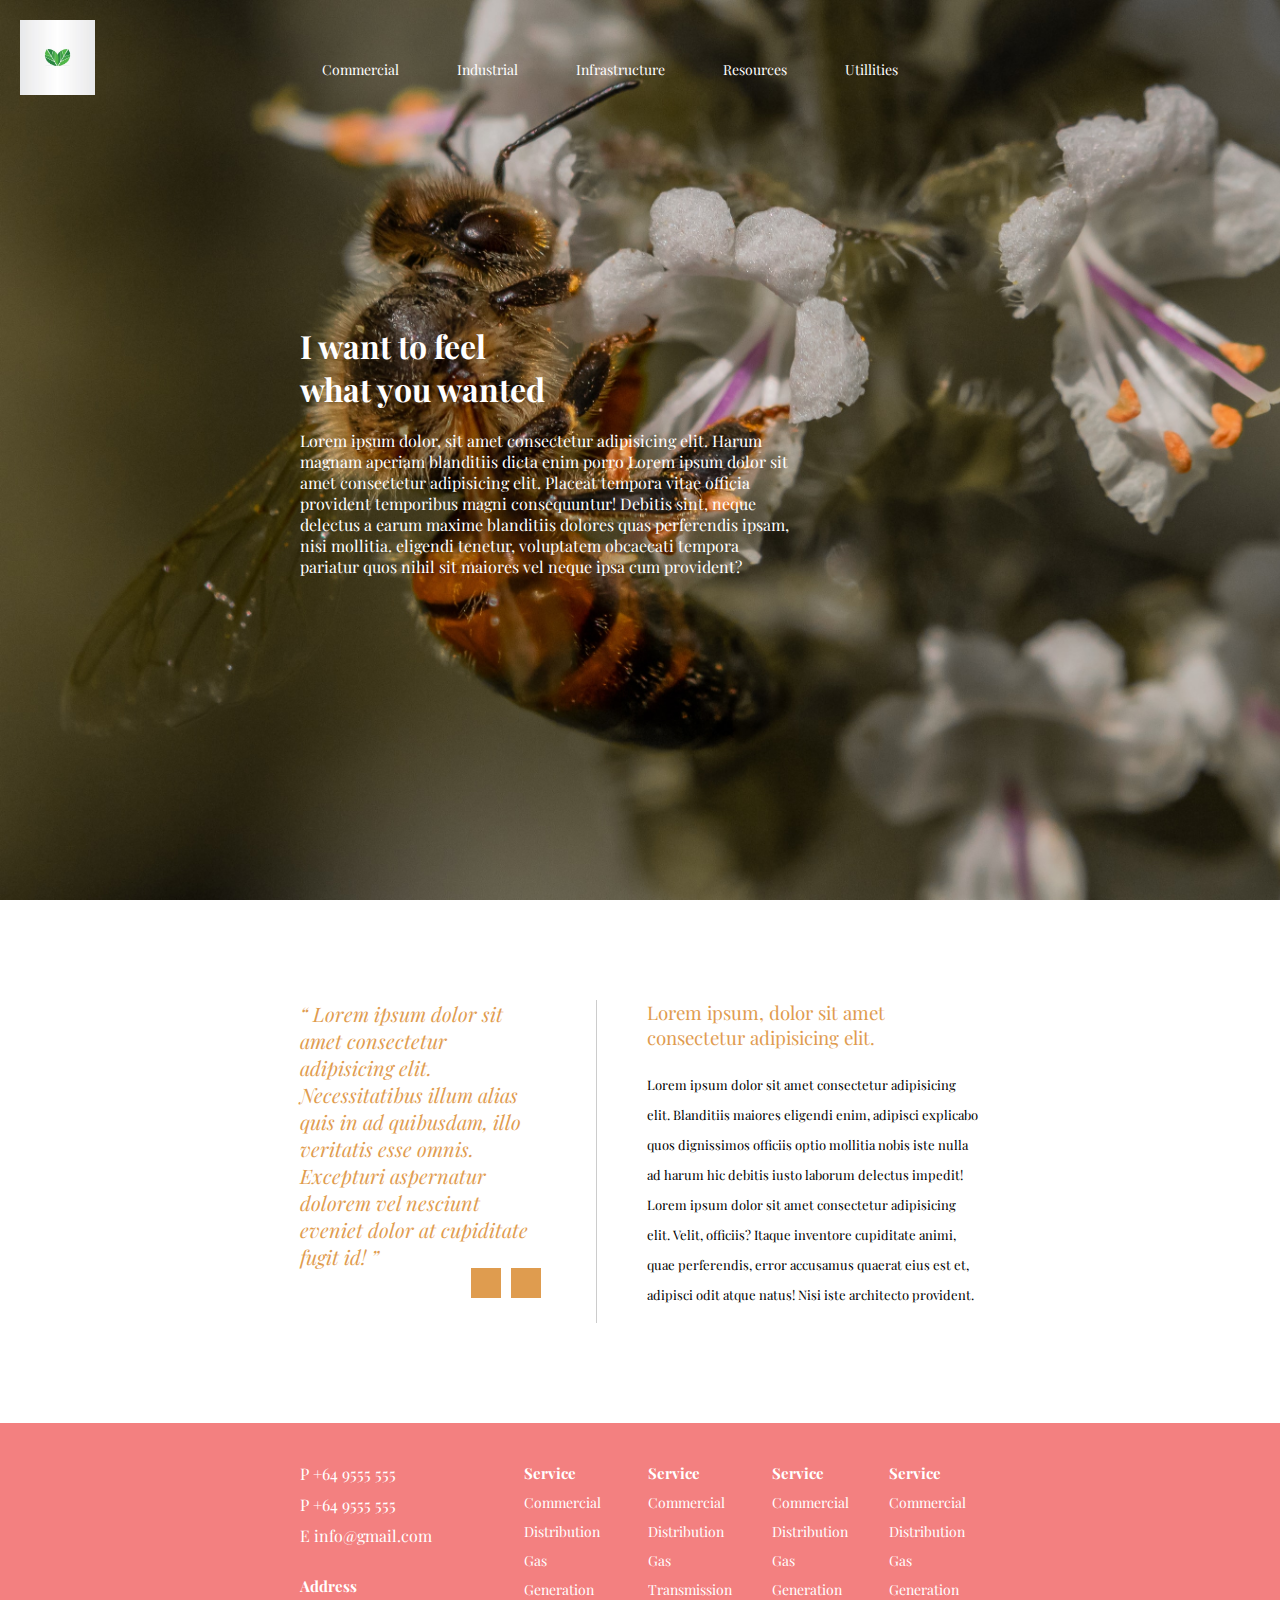
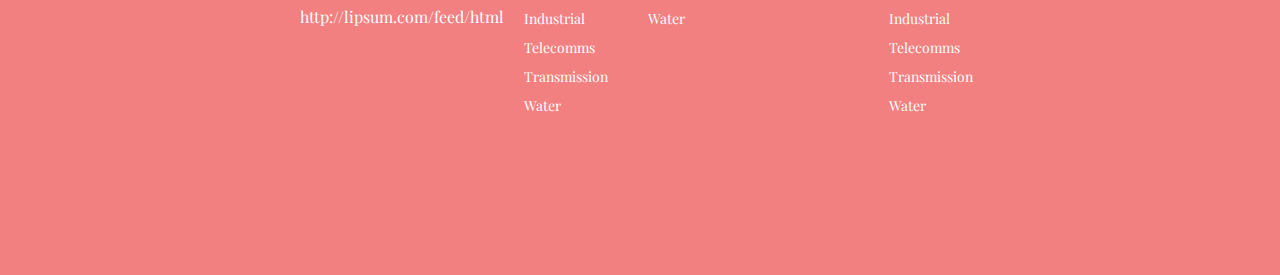
==== index.html @ 63a46d67 "Initial" ====
<!DOCTYPE html>
<html lang="en">

<head>
    <meta charset="UTF-8">
    <meta http-equiv="X-UA-Compatible" content="IE=edge">
    <meta name="viewport" content="width=device-width, initial-scale=1.0">
    <link rel="stylesheet" href="style.css">
    <link rel="stylesheet" href="https://cdnjs.cloudflare.com/ajax/libs/font-awesome/5.15.3/css/all.min.css"
        integrity="sha512-iBBXm8fW90+nuLcSKlbmrPcLa0OT92xO1BIsZ+ywDWZCvqsWgccV3gFoRBv0z+8dLJgyAHIhR35VZc2oM/gI1w=="
        crossorigin="anonymous" />
    <title>Organic</title>
</head>

<body>
    <header class="header">
        <div class="logo-area">
            <img class="logo" src="image/green-leaves-logo-eco-icon-vector-7251347.jpeg" alt="Organic logo">
        </div>
        <div class="menu-icons">
            <i class="fas fa-bars bars"></i>
            <i class="fas fa-times close"></i>
        </div>
        <ul class="menu">
            <li class="nav-item">
                <a href="#" class="nav-link">Commercial

                </a>
                <i class="fas arrow fa-sort-down"></i>

                <ul class="submenu">
                    <li class="nav-item">
                        <a href="#" class="nav-link">Link 1</a>

                    </li>
                    <li class="nav-item">
                        <a href="#" class="nav-link">Link 2</a>

                    </li>
                    <li class="nav-item">
                        <a href="#" class="nav-link">Link 3</a>
                    </li>
                    <li class="nav-item">
                        <a href="#" class="nav-link">Link 4

                        </a>
                        <i class="fas arrow fa-sort-down"></i>

                        <ul class="submenu-2">
                            <li class="nav-item">
                                <a href="#" class="nav-link">Link 1</a>

                            </li>
                            <li class="nav-item">
                                <a href="#" class="nav-link">Link 2</a>

                            </li>
                            <li class="nav-item">
                                <a href="#" class="nav-link">Link 3</a>
                            </li>
                            <li class="nav-item">
                                <a href="#" class="nav-link">Link 4</a>
                            </li>
                        </ul>
                    </li>
                </ul>
            </li>
            <li class="nav-item">
                <a href="#" class="nav-link">Industrial</a>
            </li>
            <li class="nav-item">
                <a href="#" class="nav-link">Infrastructure</a>
            </li>
            <li class="nav-item">
                <a href="#" class="nav-link">Resources</a>
            </li>
            <li class="nav-item">
                <a href="#" class="nav-link">Utillities</a>
            </li>
        </ul>
    </header>
    <div class="hero">
        <div class="hero-text">
            <h1>I want to feel what you wanted</h1>
            <p>Lorem ipsum dolor, sit amet consectetur adipisicing elit. Harum magnam aperiam blanditiis dicta enim
                porro
                Lorem ipsum dolor sit amet consectetur adipisicing elit. Placeat tempora vitae officia provident
                temporibus magni consequuntur! Debitis sint, neque delectus a earum maxime blanditiis dolores quas
                perferendis ipsam, nisi mollitia. eligendi tenetur, voluptatem obcaecati tempora pariatur quos nihil sit
                maiores vel neque ipsa cum provident?
            </p>
        </div>
    </div>
    <div class="slider">
        <div class="slider-left">
            <q>
                Lorem ipsum dolor sit amet consectetur adipisicing elit. Necessitatibus illum alias quis in ad
                quibusdam,
                illo veritatis esse omnis. Excepturi aspernatur dolorem vel nesciunt eveniet dolor at cupiditate fugit
                id!
            </q>
            <div class="slide-btn">
                <div class="btn-arrow-left">
                    <i class="fas fa-chevron-left"></i>
                </div>
                <div class="btn-arrow-right">
                    <i class="fas fa-chevron-right"></i>
                </div>
            </div>
        </div>
        <div class="slider-right">
            <h3 class="title">Lorem ipsum, dolor sit amet consectetur adipisicing elit.
            </h3>
            <p>Lorem ipsum dolor sit amet consectetur adipisicing elit. Blanditiis maiores eligendi enim, adipisci
                explicabo
                quos dignissimos officiis optio mollitia nobis iste nulla ad harum hic debitis iusto laborum
                delectus
                impedit! Lorem ipsum dolor sit amet consectetur adipisicing elit. Velit, officiis? Itaque inventore
                cupiditate animi, quae perferendis, error accusamus quaerat eius est et, adipisci odit atque natus!
                Nisi
                iste architecto provident.</p>
        </div>
    </div>
    <footer>
        <div class="getintouch">
            <div class="contact">
                <p>P +64 9555 555</p>
                <p>P +64 9555 555</p>
                <p>E info@gmail.com</p>
            </div>
            <div class="address">
                <h3>Address</h3>
                <a href="#">http://lipsum.com/feed/html</a>
            </div>
        </div>
        <div class="footer-menu">
            <div class="footer-menu-item">
                <h3>Service</h3>
                <ul>
                    <li>
                        <a href="#">Commercial</a>
                    </li>
                    <li>
                        <a href="#">Distribution</a>
                    </li>
                    <li>
                        <a href="#">Gas</a>
                    </li>
                    <li>
                        <a href="#">Generation</a>
                    </li>
                    <li>
                        <a href="#">Industrial</a>
                    </li>
                    <li>
                        <a href="#">Telecomms</a>
                    </li>
                    <li>
                        <a href="#">Transmission</a>
                    </li>
                    <li>
                        <a href="#">Water</a>
                    </li>
                </ul>
            </div>
            <div class="footer-menu-item">
                <h3>Service</h3>
                <ul>
                    <li>
                        <a href="#">Commercial</a>
                    </li>
                    <li>
                        <a href="#">Distribution</a>
                    </li>
                    <li>
                        <a href="#">Gas</a>
                    </li>

                    <li>
                        <a href="#">Transmission</a>
                    </li>
                    <li>
                        <a href="#">Water</a>
                    </li>
                </ul>
            </div>
            <div class="footer-menu-item">
                <h3>Service</h3>
                <ul>
                    <li>
                        <a href="#">Commercial</a>
                    </li>
                    <li>
                        <a href="#">Distribution</a>
                    </li>
                    <li>
                        <a href="#">Gas</a>
                    </li>
                    <li>
                        <a href="#">Generation</a>
                    </li>

                </ul>
            </div>
            <div class="footer-menu-item">
                <h3>Service</h3>
                <ul>
                    <li>
                        <a href="#">Commercial</a>
                    </li>
                    <li>
                        <a href="#">Distribution</a>
                    </li>
                    <li>
                        <a href="#">Gas</a>
                    </li>
                    <li>
                        <a href="#">Generation</a>
                    </li>
                    <li>
                        <a href="#">Industrial</a>
                    </li>
                    <li>
                        <a href="#">Telecomms</a>
                    </li>
                    <li>
                        <a href="#">Transmission</a>
                    </li>
                    <li>
                        <a href="#">Water</a>
                    </li>
                </ul>
            </div>
        </div>
    </footer>
    <script type="text/javascript">
        function toggleMenu() {
            document.querySelector(".header").classList.toggle("is-open")
        }
        document.querySelector(".menu-icons").addEventListener("click", toggleMenu)
    </script>
</body>

</html>
---- style.css ----
@import url('https://fonts.googleapis.com/css2?family=Playfair+Display:wght@400;500&display=swap');
*{
    margin: 0;
    padding: 0;
    font-family: 'Playfair Display', serif;
    box-sizing: border-box;
}
body{
    overflow-x: hidden;
}
header{
    position: absolute;
    top: 0;
    left: 0;
    align-items: center;
    display: flex;
    padding: 20px;
}

.logo{
    width: 75px;
    height: 75px;
}
.menu-icons{
    display: none;
}
.menu{
  padding-left: 200px;
  padding-top: 20px;
}
.menu li{
    position: relative;
    padding: 5px 10px;
}
.menu li,.menu a{
    font-size: 14px;
    display: inline-block;
    transition: all .5s;
}

.menu a {
    padding: 10px 17px;
    text-decoration: none;
    color: #fff;
}
.menu li:hover {
    background-color:rgb(243, 128, 128);
    color: #000;
}
.menu li:hover a{
    color: #000;
}
.menu .arrow{
    color: white;
}
.submenu .arrow{
    color: black;
}
.submenu li{
    display: flex;
    align-items: center;
    justify-content: space-between;
    cursor: pointer;
}
.submenu{
    position: absolute;
    width: 100%;
    left: 0;
    top: 100%;
    transition: all .5s;
    opacity: 0;
    background-color: white;
    transform: translateY(-30px);
    visibility: hidden;
}
.menu li:hover .submenu{
    transform: translateY(0);
    visibility: visible;
    opacity: 1;
}
.submenu-2{
    position: absolute;
    background-color: white;
    left: 100%;
    top: 0;
    width: 100%;
    opacity: 0;
    transform: translateX(-30px);
    transition: all .5s;
    visibility: hidden;
}
.submenu li:hover .submenu-2{
    opacity: 1;
    transform: translateX(0);
    visibility: visible;
}

.hero{
    background-image: url("/image/photo-1579167840597-2cda5cac883d.jpeg");
    width: 100vw;
    background-size: cover;
    height: 100vh;
    display: flex;
    flex-direction: column;
    justify-content: center;
    padding-left: 300px;
    color: #fff;
}
.hero-text{
    width: 50%;
}
.hero-text h1{
    width: 50%;
    margin-bottom: 20px;
}
.slider{
    display: flex;
    padding: 100px 300px;
    height: 100%;

}

.slider-left{

    border-right: 1px solid #ccc;
    padding-right: 50px;
    color: rgb(223, 156, 79);
    font-style: italic;
    font-size: 20px;
}

.close-quotation{

}

.slide-btn{
    display: flex;
    padding: 25px 0;
    float: right;
}
.btn-arrow-left,.btn-arrow-right{
    width: 30px;
    margin: 0 5px;
    cursor: pointer;
    display: flex;
    color: white;
    background-color:rgb(223, 156, 79) ;
    align-items: center;
    justify-content: center;
    font-size: 10px;
    height: 30px;
}
.btn-arrow-left:hover,.btn-arrow-right:hover{
    background-color: rgb(231, 186, 135);
}

.slider-right{
    padding-left: 50px;
}
.slider-right .title{
    font-weight: lighter;
    color: rgb(223, 156, 79);
    margin-bottom: 20px;
    
}
.slider-right p{
    line-height: 30px;
    font-size: 13px;
}
footer{
    width: 100vw;
    display: flex;
    justify-content: space-between;
    padding: 40px 300px 150px 300px;
    background-color: rgb(243, 128, 128);
}
.getintouch{
    color: white;
}
.getintouch p{
    margin-bottom: 10px;
}
.contact{
    margin-bottom: 30px;
}

.address h3{
    margin-bottom: 10px;

    font-size: 15px;
    
}
.address a{
    color: white;
    text-decoration: none;
}
.footer-menu{
    display: flex;
}
.footer-menu-item{
    padding: 0 20px;
    font-size: 14px;
}
.footer-menu-item ul{
    list-style: none;
}
.footer-menu-item h3{
    font-size: 15px;
    margin-bottom: 10px;
    color: white;


}
.footer-menu-item li{
    margin-bottom: 10px;

}
.footer-menu-item a{
    
    color: white;
    text-decoration: none;
}

@media screen and (max-width:1200px) {
    .menu{
        padding-left: 100px;
    }
    .hero{
        padding: 100px;
    }
    .hero-text{
        width: 100%;

    }
    .hero-text h1{
        width: 70%;
    }
    .slider{
        padding: 100px;
        flex-direction: column;
    }
    .slider-left{
        width: 100%;
        border-right: none;
        margin-bottom: 30px;
        border-bottom: 1px solid #ccc;
    }
    .slider-left{
        display: flex;
        flex-direction: column;

    }
    .slider-right{
        width: 100%;
        padding :0
    }
    footer{
        padding: 100px;
        flex-direction: column;
    }
    .getintouch{
        margin-bottom: 50px;
    }
    .footer-menu{
        display: flex;
        justify-content: space-between;
    }
    .footer-menu-item{
        padding: 0px;
    }
}
@media screen and (max-width:878px) {
    header{
        position: fixed;
        padding: 0;
        background-color: ivory;
        height: 75px;
    }
   .menu-icons{
        color: black;
    }
    .menu-icons{
        display: block;
        position: fixed;
        font-size: 25px;
        top: 30px;
        right: 20px;
        cursor: pointer;
        z-index: 1;
    }
   
    .menu-icons .bars{
        display: block;
    }
    .header{
        transition: all .5s;
    }
    .header .close{
        display: none;
        transition: all .5s ;

    }
    .header .bars{
        display: block;
        transition: all .5s ;
    }
    
    .header.is-open .bars{
        color: #000;
        display: none;
    }
    .header.is-open .close{
        color: white;
        display: block;
    }
    f
     .arrow{
        display: inline-block;
    }
    .logo{
        position: absolute;
       top: 0;
       left: 20px;
    }
    .header .menu{
        width: 100vw;
        transform: translateY(-100%);
        transition: all .5s;
        display: flex;
        margin: auto 0;
        height: 100vh;
        flex-direction: column;
        background-color: rgb(243, 128, 128);
        padding-left: 0;
        padding-top: 50px;
    }
    .header.is-open .menu{
        transform: translateY(0%);
    }
    .menu a{
        width: 100%;
        text-transform: uppercase;
    }
    .menu li{
        position: relative;
    }
    .menu .arrow{
        position: absolute;
        right: 20px;
    }
    
    
  .menu li{
        display: flex;
        align-items: center;
        justify-content: center;
        flex-direction: column;
    }
    .submenu{
        position: initial;
        transform: initial;
        overflow: hidden;
        max-height: 0;
        visibility: hidden;
        opacity: 1;
    }
    .menu li:hover .submenu{
        max-height: initial;
    }
    .submenu-2{
        position: initial;
        transform: initial;
        overflow: hidden;
        max-height: 0;
        visibility: hidden;
        opacity: 1;    }
    .submenu li:hover .submenu-2{
        max-height: initial;
    }
    .footer-menu-item{
        margin-bottom: 20px;
    }
    .footer-menu{
      display: grid;
      grid-template-columns: repeat(2,1fr);
    }
    
}

@media  screen and (max-width : 480px) {
        .hero{
            padding: 0 20px;
        }
        .slider{
            padding: 50px 20px;
        }
        footer{
            padding: 50px 20px;
        }
    }
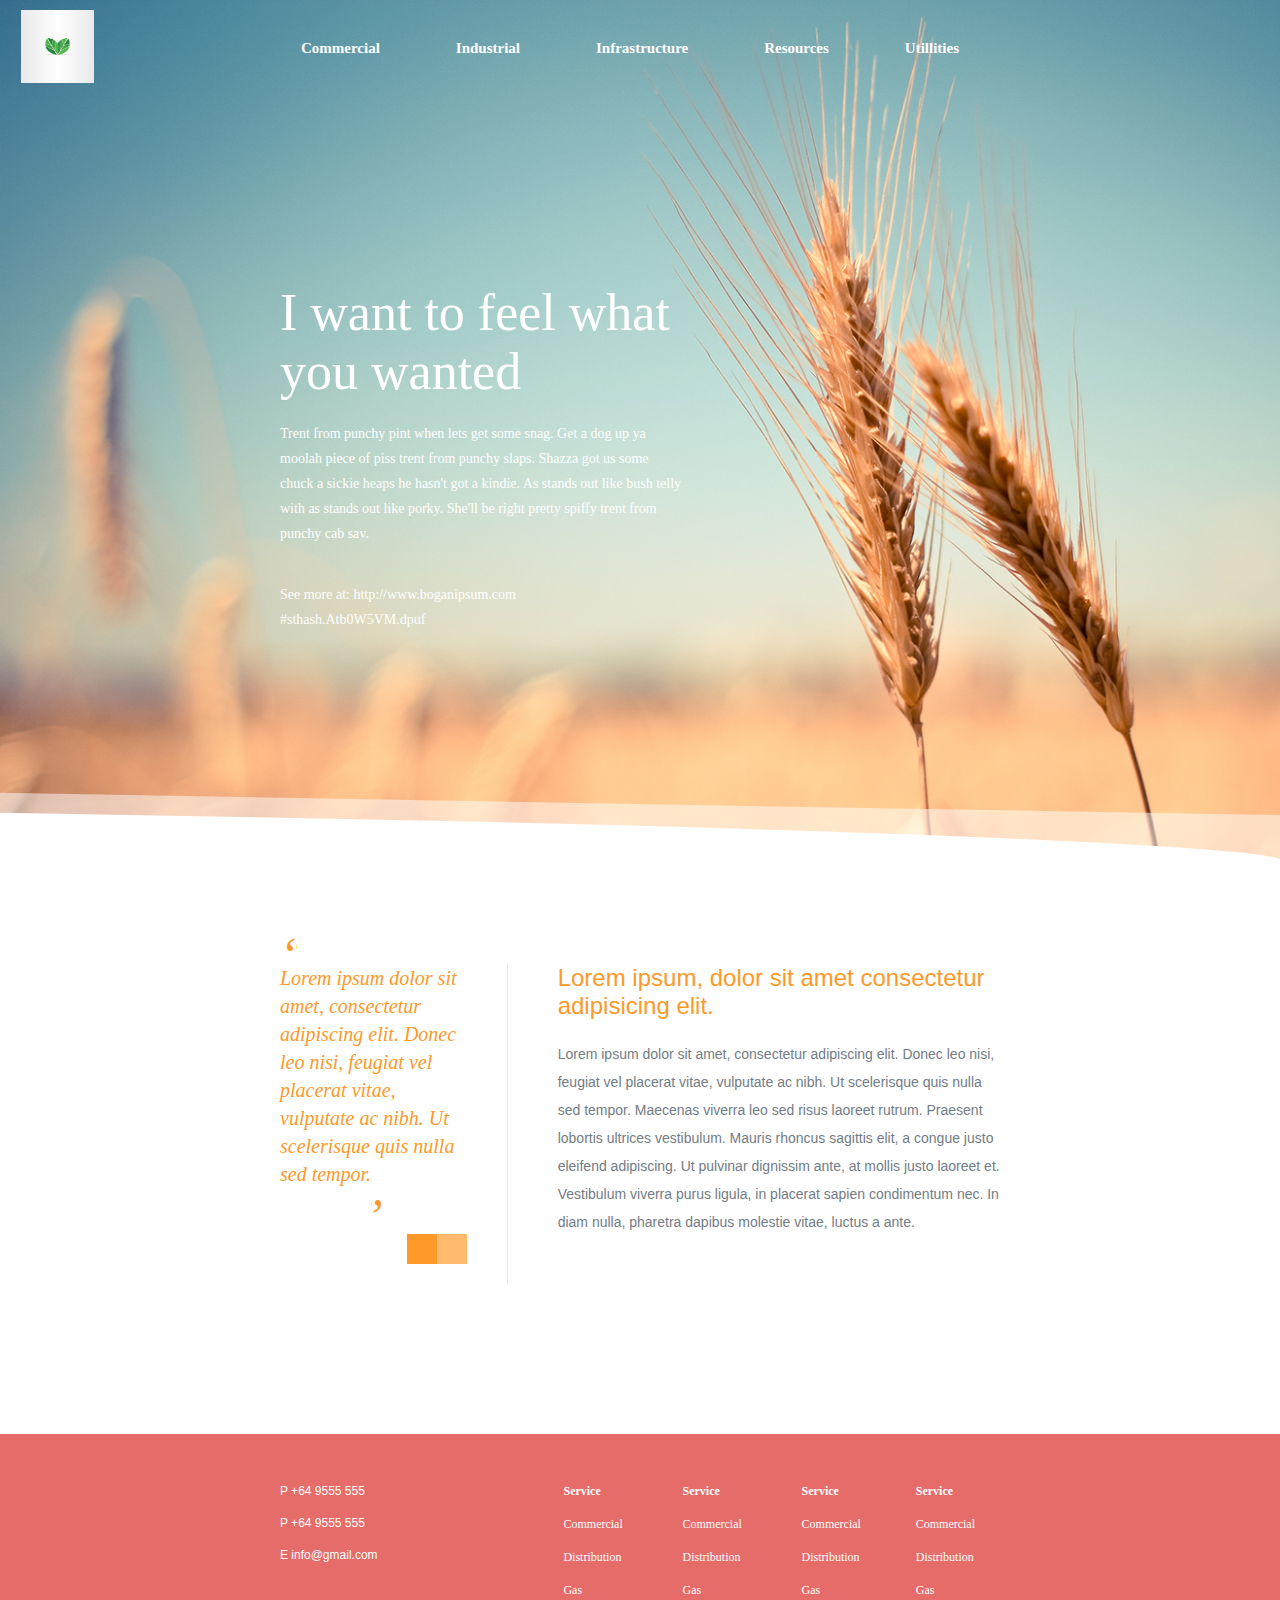
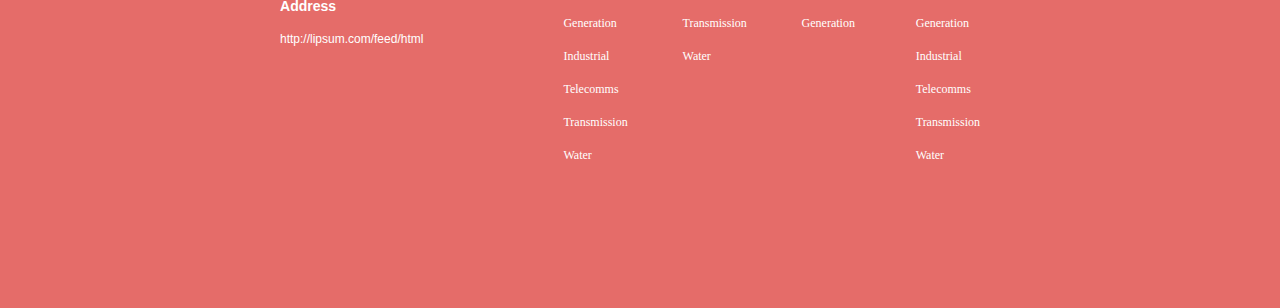
==== commit 1a601b19: "Commint -v2" ====
--- a/index.html
+++ b/index.html
@@ -79,26 +79,32 @@
             </li>
         </ul>
     </header>
-    <div class="hero">
+    <div class="hero container">
         <div class="hero-text">
-            <h1>I want to feel what you wanted</h1>
-            <p>Lorem ipsum dolor, sit amet consectetur adipisicing elit. Harum magnam aperiam blanditiis dicta enim
-                porro
-                Lorem ipsum dolor sit amet consectetur adipisicing elit. Placeat tempora vitae officia provident
-                temporibus magni consequuntur! Debitis sint, neque delectus a earum maxime blanditiis dolores quas
-                perferendis ipsam, nisi mollitia. eligendi tenetur, voluptatem obcaecati tempora pariatur quos nihil sit
-                maiores vel neque ipsa cum provident?
+            <h1 class="lato">I want to feel what you wanted</h1>
+            <p class="main-text">
+                Trent from punchy pint when lets get some snag. Get a dog up ya moolah piece of piss
+                trent from punchy
+                slaps. Shazza got us some chuck a sickie heaps he hasn't got a kindie. As stands out like bush telly
+                with as stands out like porky. She'll be right pretty spiffy trent from punchy cab sav.
+            </p>
+            <br>
+            <br>
+            <p class="sub-text">
+                See more at: http://www.boganipsum.com
+            </p>
+            <p class="sub-text">
+                #sthash.Atb0W5VM.dpuf
             </p>
         </div>
     </div>
-    <div class="slider">
+    <div class="slider container">
         <div class="slider-left">
-            <q>
-                Lorem ipsum dolor sit amet consectetur adipisicing elit. Necessitatibus illum alias quis in ad
-                quibusdam,
-                illo veritatis esse omnis. Excepturi aspernatur dolorem vel nesciunt eveniet dolor at cupiditate fugit
-                id!
-            </q>
+            <p class="slide-text">
+                Lorem ipsum dolor sit amet, consectetur adipiscing elit. Donec leo nisi, feugiat vel placerat vitae,
+                vulputate ac nibh. Ut scelerisque quis nulla sed tempor.
+
+            </p>
             <div class="slide-btn">
                 <div class="btn-arrow-left">
                     <i class="fas fa-chevron-left"></i>
@@ -111,17 +117,15 @@
         <div class="slider-right">
             <h3 class="title">Lorem ipsum, dolor sit amet consectetur adipisicing elit.
             </h3>
-            <p>Lorem ipsum dolor sit amet consectetur adipisicing elit. Blanditiis maiores eligendi enim, adipisci
-                explicabo
-                quos dignissimos officiis optio mollitia nobis iste nulla ad harum hic debitis iusto laborum
-                delectus
-                impedit! Lorem ipsum dolor sit amet consectetur adipisicing elit. Velit, officiis? Itaque inventore
-                cupiditate animi, quae perferendis, error accusamus quaerat eius est et, adipisci odit atque natus!
-                Nisi
-                iste architecto provident.</p>
+            <p>Lorem ipsum dolor sit amet, consectetur adipiscing elit. Donec leo nisi, feugiat vel placerat vitae,
+                vulputate ac nibh. Ut scelerisque quis nulla sed tempor. Maecenas viverra leo sed risus laoreet rutrum.
+                Praesent lobortis ultrices vestibulum. Mauris rhoncus sagittis elit, a congue justo eleifend adipiscing.
+                Ut pulvinar dignissim ante, at mollis justo laoreet et. Vestibulum viverra purus ligula, in placerat
+                sapien condimentum nec. In diam nulla, pharetra dapibus molestie vitae, luctus a ante.
+            </p>
         </div>
     </div>
-    <footer>
+    <footer class="footer container">
         <div class="getintouch">
             <div class="contact">
                 <p>P +64 9555 555</p>
--- a/style.css
+++ b/style.css
@@ -2,8 +2,22 @@
 *{
     margin: 0;
     padding: 0;
-    font-family: 'Playfair Display', serif;
+    font-family: 'Arial', serif;
     box-sizing: border-box;
+}
+
+:root {
+    --orange: #FE992A;
+    --white: #ffffff;
+    --red:#E56C69;
+    --grey:#737C85;
+    --lightergrey:#EAEAEA;
+    --blur-orange:#FFBA6E;
+  }
+  
+
+.lato{
+    font-family: "Lato",serif;
 }
 body{
     overflow-x: hidden;
@@ -12,34 +26,44 @@
     position: absolute;
     top: 0;
     left: 0;
+    z-index: 1000;
     align-items: center;
     display: flex;
-    padding: 20px;
-}
-
+    padding:25px 21px;
+}
+.container{
+    padding: 100px 280px 100px 280px;
+}
+.logo-area{
+    position: absolute;
+}
 .logo{
-    width: 75px;
-    height: 75px;
+    width: 73px;
+    height: 73px;
 }
 .menu-icons{
     display: none;
 }
 .menu{
-  padding-left: 200px;
-  padding-top: 20px;
+  margin-left: 250px;
+  width: 718px;
+  display: flex;
+  justify-content: space-between;
 }
 .menu li{
     position: relative;
     padding: 5px 10px;
 }
 .menu li,.menu a{
-    font-size: 14px;
+    font-size: 15px;
     display: inline-block;
+    font-weight: bold;
     transition: all .5s;
 }
 
 .menu a {
-    padding: 10px 17px;
+    padding: 10px 20px;
+    font-family: "Lato",serif;
     text-decoration: none;
     color: #fff;
 }
@@ -96,106 +120,178 @@
 }
 
 .hero{
-    background-image: url("/image/photo-1579167840597-2cda5cac883d.jpeg");
+    background-image: url("image/Slide.jpg");
     width: 100vw;
     background-size: cover;
-    height: 100vh;
+    height: 914px;
     display: flex;
     flex-direction: column;
     justify-content: center;
-    padding-left: 300px;
     color: #fff;
 }
 .hero-text{
-    width: 50%;
-}
+    width: 403px;
+   
+}
+
 .hero-text h1{
-    width: 50%;
+    font-size: 52px;
     margin-bottom: 20px;
+    font-weight: lighter;
+}
+.hero-text .main-text,.hero-text .sub-text{
+    font-family: "Lato",serif;
+    line-height: 25px;
+    font-size: 14px;
 }
 .slider{
     display: flex;
-    padding: 100px 300px;
+    height: 520px;
+    position: relative;
+    transform: translateY(-50px);
+    background-color: white;
+
+}
+.slider::before{
+    content:"";
+    left: 0;
+
+    background-color: white ;
+    width: 100%;
+    transform:skew( 0deg,1deg);
+    top:-40px;
+    border-radius: 25% 100% 0% 0% / 0% 6% 0% 0% ;
+
+    z-index: -1;
     height: 100%;
-
-}
-
+    position: absolute;
+}
+.slider::after{
+    content:"";
+    left: 0;
+
+    background-color: rgba(255, 255, 255, 0.5) ;
+    width: 100%;
+    transform:skew( 0deg,1deg);
+    top:-60px;
+    z-index: -1;
+    height: 100%;
+
+    position: absolute;
+}
+
+.slide-text{
+    position: relative;
+    font-family: "Lato",serif;
+    font-style: italic;
+    line-height: 28px;
+}
+.slide-text::before{
+    content: '"';
+    content: url(/image/openq-q.svg);
+
+    margin:-40px 0;
+    position: absolute;
+}
+.slide-text::after{
+    content: url(/image/close-q.svg);
+    margin:10px 0;
+    position: absolute;
+}
 .slider-left{
-
-    border-right: 1px solid #ccc;
-    padding-right: 50px;
-    color: rgb(223, 156, 79);
+    border-right: 1px solid var(--lightergrey);
+    display: flex;
+    flex-direction: column;
+    justify-content: space-between;
     font-style: italic;
+    color: var(--orange);
     font-size: 20px;
-}
-
-.close-quotation{
-
-}
+    width: 290px;
+    padding-right: 40px;
+}
+
 
 .slide-btn{
     display: flex;
-    padding: 25px 0;
-    float: right;
+    
+    width: 100%;
+    padding-bottom: 20px;
+    justify-content: flex-end;
 }
 .btn-arrow-left,.btn-arrow-right{
     width: 30px;
-    margin: 0 5px;
     cursor: pointer;
     display: flex;
     color: white;
-    background-color:rgb(223, 156, 79) ;
     align-items: center;
     justify-content: center;
     font-size: 10px;
     height: 30px;
 }
-.btn-arrow-left:hover,.btn-arrow-right:hover{
-    background-color: rgb(231, 186, 135);
+.btn-arrow-left{
+    background-color:var(--orange);
+
+}
+.btn-arrow-right{
+    background-color: var(--blur-orange)
 }
 
 .slider-right{
-    padding-left: 50px;
+    width: 590px;
+    margin-left: 50px;
 }
 .slider-right .title{
     font-weight: lighter;
-    color: rgb(223, 156, 79);
+    color: var(--orange);
+    font-weight: lighter;
     margin-bottom: 20px;
+
+    font-size: 24px;
     
 }
 .slider-right p{
-    line-height: 30px;
-    font-size: 13px;
+    line-height: 28px;
+    color: var(--grey);
+    font-size: 14px;
 }
 footer{
     width: 100vw;
-    display: flex;
-    justify-content: space-between;
-    padding: 40px 300px 150px 300px;
-    background-color: rgb(243, 128, 128);
+    height: 474px;
+    display: flex;
+    background-color: var(--red);
+}
+.footer{
+    padding-top: 50px;
+
 }
 .getintouch{
-    color: white;
+    width: 290px;
+    padding-right: 40px;
+    font-size: 12px;
+
+        color: white;
 }
 .getintouch p{
-    margin-bottom: 10px;
+    margin-bottom: 18px;
 }
 .contact{
-    margin-bottom: 30px;
-}
-
+    margin-bottom: 36px;
+
+}
 .address h3{
-    margin-bottom: 10px;
-
-    font-size: 15px;
-    
+    margin-bottom: 18px;
+
 }
 .address a{
     color: white;
     text-decoration: none;
 }
 .footer-menu{
-    display: flex;
+    margin-left: 30px;
+
+    width: 590px;
+    display: flex;
+    justify-content: space-between  ;
 }
 .footer-menu-item{
     padding: 0 20px;
@@ -205,38 +301,45 @@
     list-style: none;
 }
 .footer-menu-item h3{
-    font-size: 15px;
-    margin-bottom: 10px;
+    font-family: "Droid Sans",serif;
+    font-size: 12px;
     color: white;
+    margin-bottom: 18px;
 
 
 }
 .footer-menu-item li{
-    margin-bottom: 10px;
+
+    margin-bottom: 18px;
+    font-size: 12px;
 
 }
 .footer-menu-item a{
-    
     color: white;
+    font-family: "Droid Sans",serif;
+
     text-decoration: none;
 }
 
 @media screen and (max-width:1200px) {
     .menu{
-        padding-left: 100px;
+        margin-left: 130px;
+    }
+    .container{
+        padding: 100px;
     }
     .hero{
-        padding: 100px;
+        height: 100vh;
     }
     .hero-text{
         width: 100%;
 
     }
     .hero-text h1{
-        width: 70%;
+        width: 100%;
     }
     .slider{
-        padding: 100px;
+        height: 100%;
         flex-direction: column;
     }
     .slider-left{
@@ -245,6 +348,10 @@
         margin-bottom: 30px;
         border-bottom: 1px solid #ccc;
     }
+    .slide-btn{
+        justify-content: flex-start;
+        margin-top: 40px;
+    }
     .slider-left{
         display: flex;
         flex-direction: column;
@@ -252,14 +359,17 @@
     }
     .slider-right{
         width: 100%;
-        padding :0
-    }
-    footer{
-        padding: 100px;
-        flex-direction: column;
-    }
+        margin-left: 0;
+    }
+    
     .getintouch{
         margin-bottom: 50px;
+    }
+    .footer{
+        height: 100%;
+    }
+    .footer-menu{
+        margin: 0;
     }
     .footer-menu{
         display: flex;
@@ -313,14 +423,13 @@
         color: white;
         display: block;
     }
-    f
+    
      .arrow{
         display: inline-block;
     }
-    .logo{
-        position: absolute;
+    .logo-area{
        top: 0;
-       left: 20px;
+       left: 0px;
     }
     .header .menu{
         width: 100vw;
@@ -337,6 +446,9 @@
     .header.is-open .menu{
         transform: translateY(0%);
     }
+    .menu{
+        justify-content: initial;
+    }
     .menu a{
         width: 100%;
         text-transform: uppercase;
@@ -350,7 +462,7 @@
     }
     
     
-  .menu li{
+    .menu li{
         display: flex;
         align-items: center;
         justify-content: center;
@@ -377,26 +489,25 @@
     .submenu li:hover .submenu-2{
         max-height: initial;
     }
+    footer{
+        flex-direction: column;
+    }
     .footer-menu-item{
         margin-bottom: 20px;
     }
     .footer-menu{
       display: grid;
+      width: 100%;
       grid-template-columns: repeat(2,1fr);
     }
     
+    
 }
 
 @media  screen and (max-width : 480px) {
-        .hero{
-            padding: 0 20px;
-        }
-        .slider{
-            padding: 50px 20px;
-        }
-        footer{
-            padding: 50px 20px;
-        }
+       .container{
+           padding: 50px;
+       }
     }
     
     